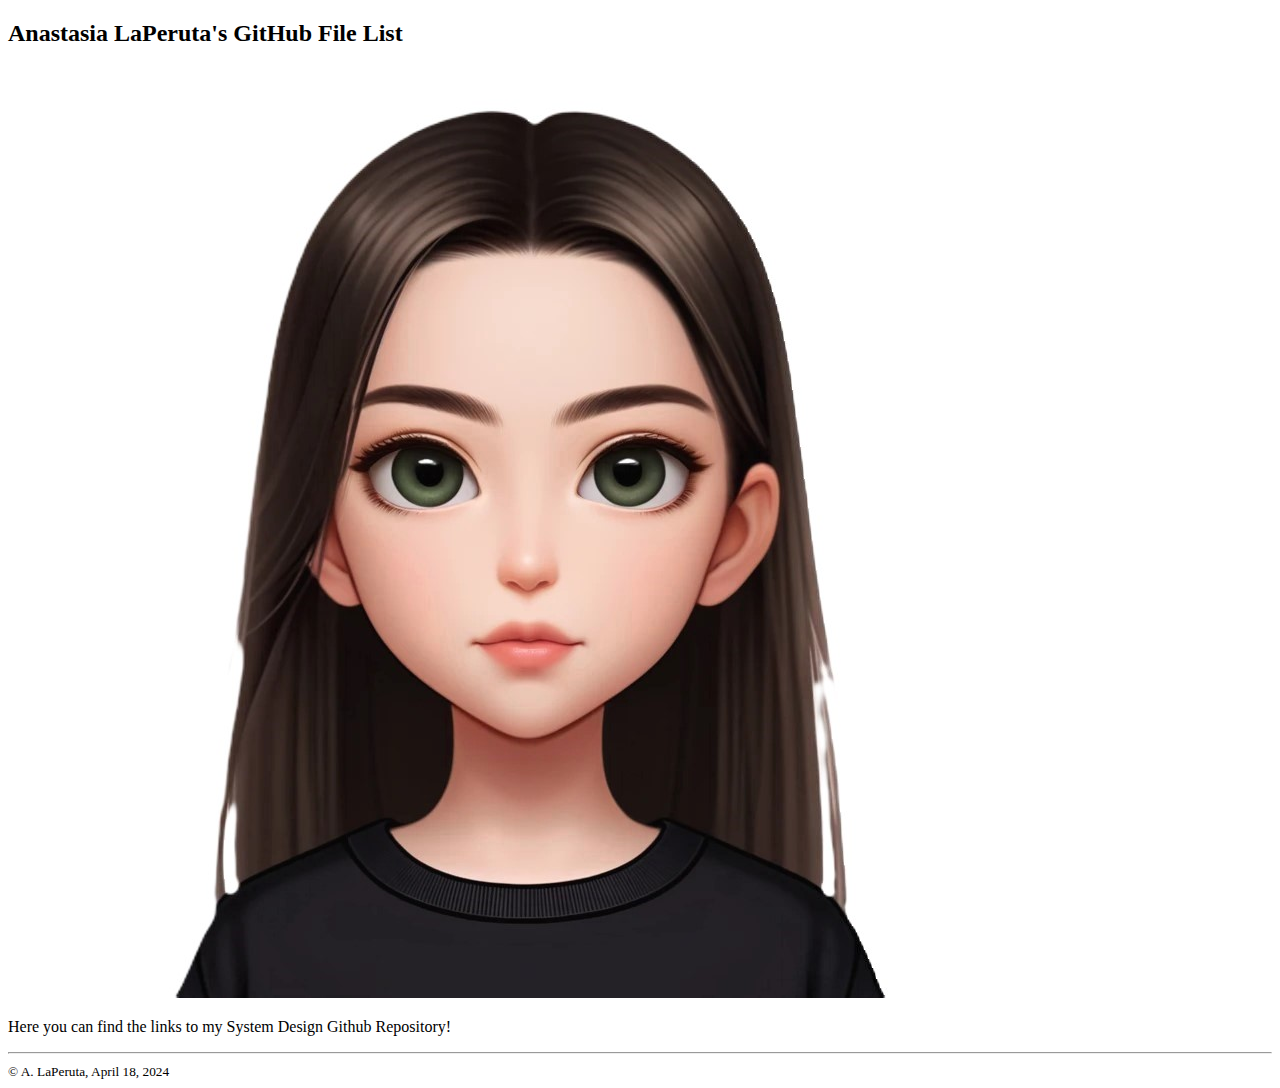
==== filelist.html @ 23487c4d "Add files via upload" ====
<!DOCTYPE html>
<html>
    <head>
		<title> Anastasia LaPeruta's GitHub File List </title>
		<meta charset="UTF-8">
		
		<style>
			div {
			background-image: url('https://images.rawpixel.com/image_800/czNmcy1wcml2YXRlL3Jhd3BpeGVsX2ltYWdlcy93ZWJzaXRlX2NvbnRlbnQvbHIvdjU0NmJhdGNoMy1teW50LTM0LWJhZGdld2F0ZXJjb2xvcl8xLmpwZw.jpg');
			}
	
		</style>
	
    </head>

<!--  ******************************************************************************************************** -->
    <body>
	<div>
	<h2> Anastasia LaPeruta's GitHub File List </h2>
	
	<img src= "avatar.jpg" id="avatar" />
    
	<p> Here you can find the links to my System Design Github Repository! </p>
	
    <script>
	function githubFilelist(){
				
		var htmlString = "";
	
	  // this creates JS object 'data' with a list of files  
          // change "aptokash/SD330" to your github id and repository name 
		(async () => {
			const response = await fetch("https://api.github.com/repos/AnastasiaLaPeruta/SD330/contents/");
			const data = await response.json();
    	
	  // loop through the list of files, set "file" to each file name
    		for (let file of data) {
				
				fname = file.name;           
				fpath = '<a href="https://github.com/AnastasiaLaPeruta/SD330/' + fname + '"> </a>';  
				
				htmlString += "<p>" + fname ;
				htmlString += "<p>" + fpath ;
			}
        
		document.getElementById('files').innerHTML = htmlString;
		})()
	
	}
	githubFileList();
	
	
	</script>	
	
	<footer>
		<hr>
		<small> &copy; A. LaPeruta, April 18, 2024 </small>
	</footer>
	</div>
  </body>
</html>
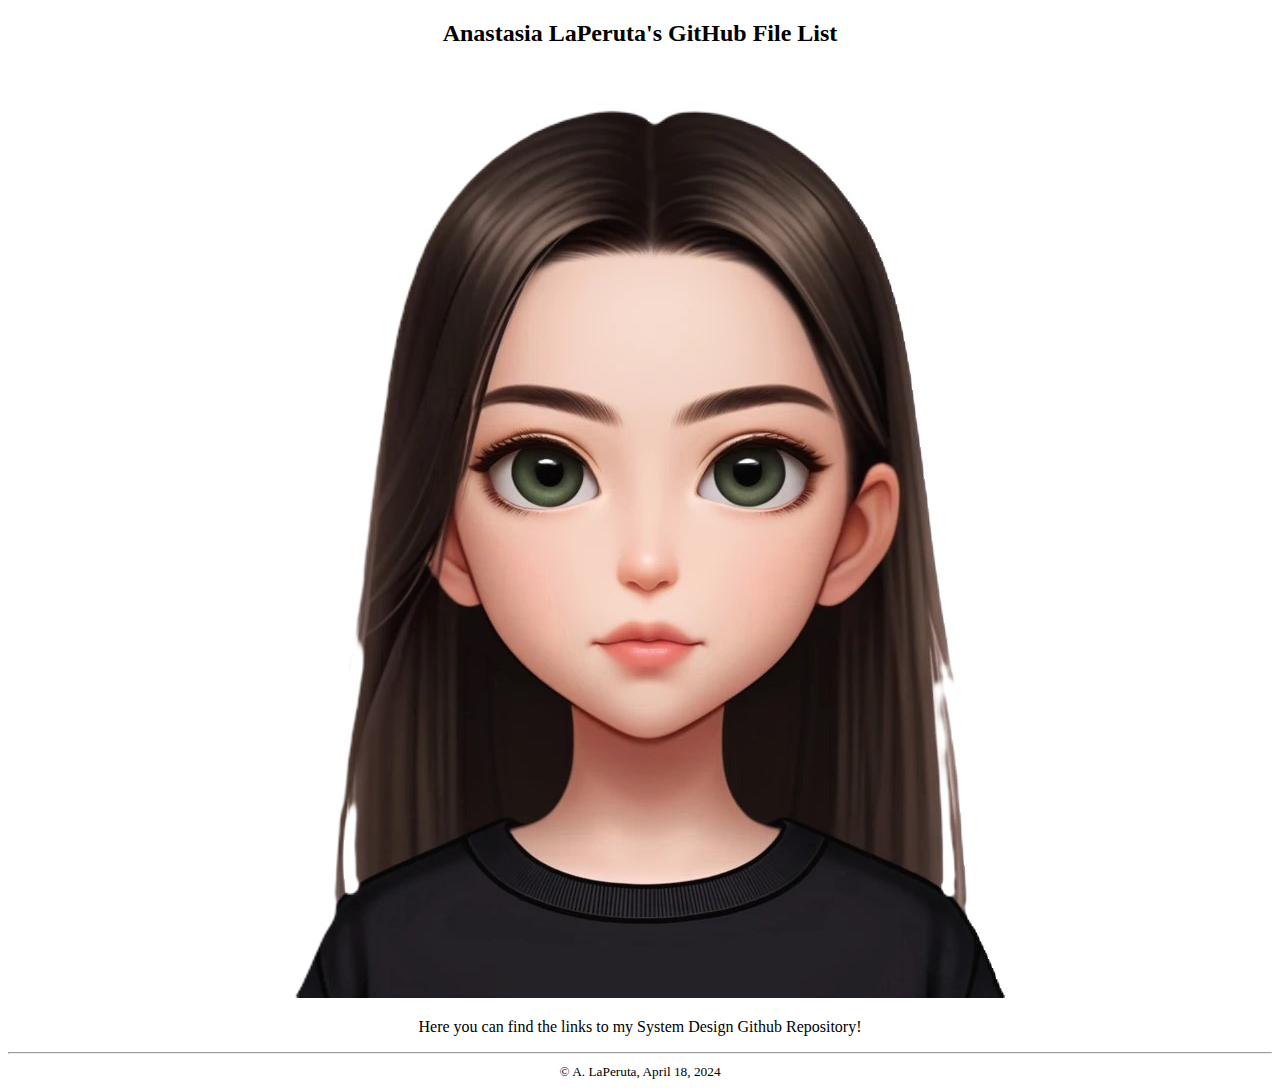
==== commit 5ce2be20: "centering content on page" ====
--- a/filelist.html
+++ b/filelist.html
@@ -15,12 +15,14 @@
 
 <!--  ******************************************************************************************************** -->
     <body>
-	<div>
+	<div style=" text-align: center;">
 	<h2> Anastasia LaPeruta's GitHub File List </h2>
 	
 	<img src= "avatar.jpg" id="avatar" />
     
 	<p> Here you can find the links to my System Design Github Repository! </p>
+	
+	<p id="files">
 	
     <script>
 	function githubFilelist(){
@@ -37,18 +39,18 @@
     		for (let file of data) {
 				
 				fname = file.name;           
-				fpath = '<a href="https://github.com/AnastasiaLaPeruta/SD330/' + fname + '"> </a>';  
+				fpath = "https://anastasialaperuta.github.io/SD330/" + fname;  
 				
-				htmlString += "<p>" + fname ;
-				htmlString += "<p>" + fpath ;
+				htmlString += "<p>" + "<a href='" + fpath + "'" + "</a>";
+				htmlString += "<ul><li>" + fname + "</li></ul>";
 			}
         
 		document.getElementById('files').innerHTML = htmlString;
 		})()
 	
 	}
-	githubFileList();
 	
+	 githubFilelist();
 	
 	</script>	
 	
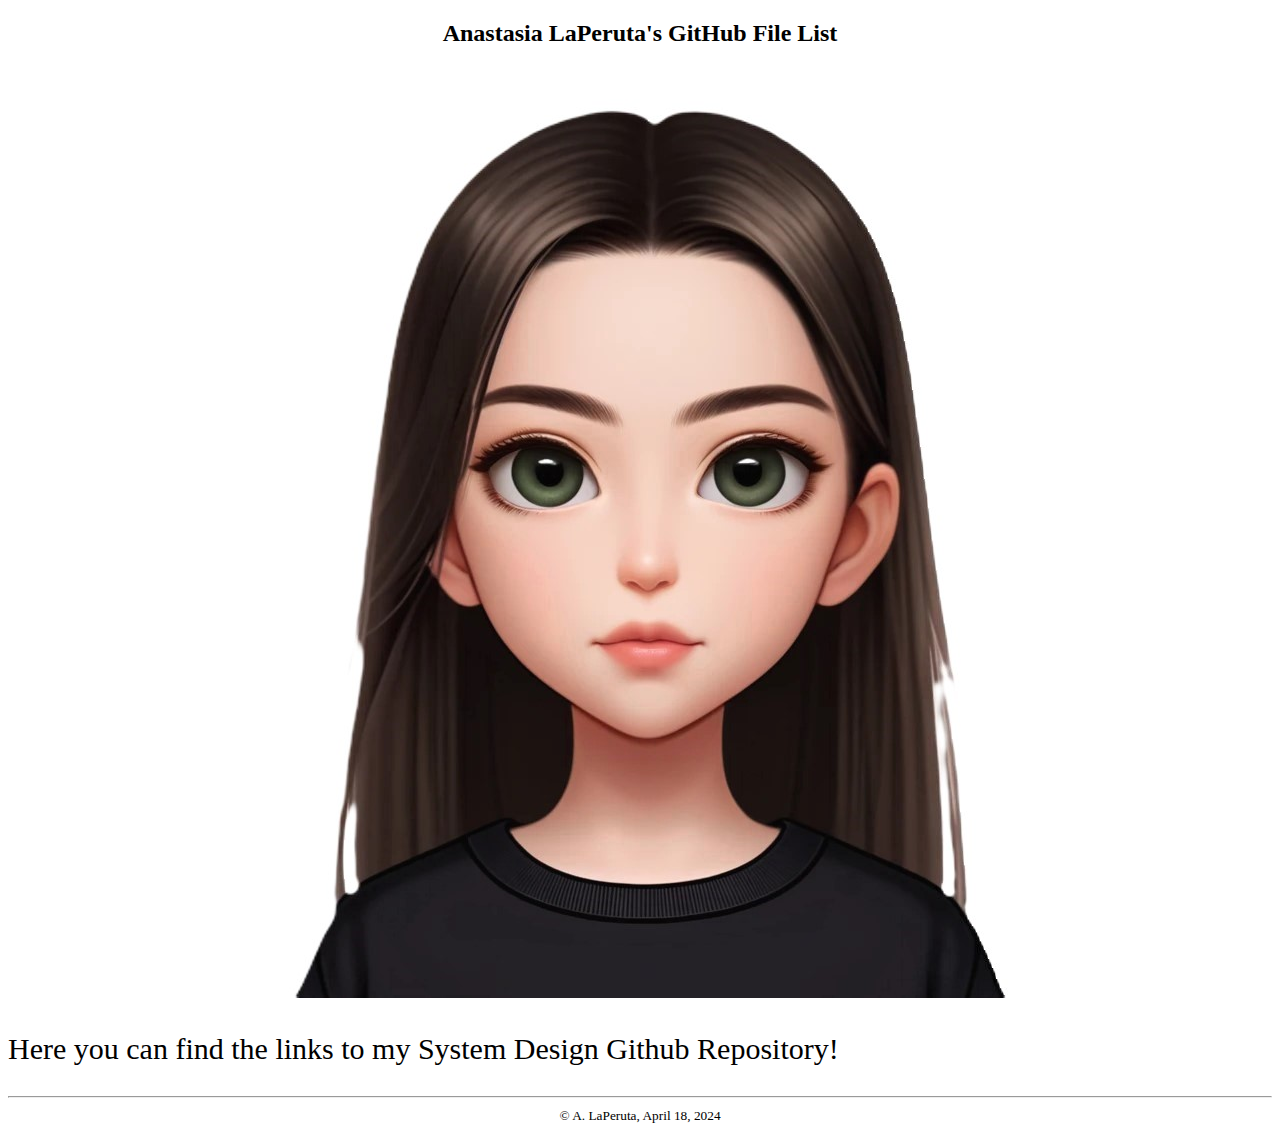
==== commit 5adbb2ed: "possible final edit" ====
--- a/filelist.html
+++ b/filelist.html
@@ -18,11 +18,11 @@
 	<div style=" text-align: center;">
 	<h2> Anastasia LaPeruta's GitHub File List </h2>
 	
-	<img src= "avatar.jpg" id="avatar" />
+	<img style="width:100;height:100;" src= "avatar.jpg" id="avatar" />
     
-	<p> Here you can find the links to my System Design Github Repository! </p>
+	<p style = "text-align:left; font-size:30px;"> Here you can find the links to my System Design Github Repository! </p>
 	
-	<p id="files">
+	<p style = "text-align:left;" id="files">
 	
     <script>
 	function githubFilelist(){
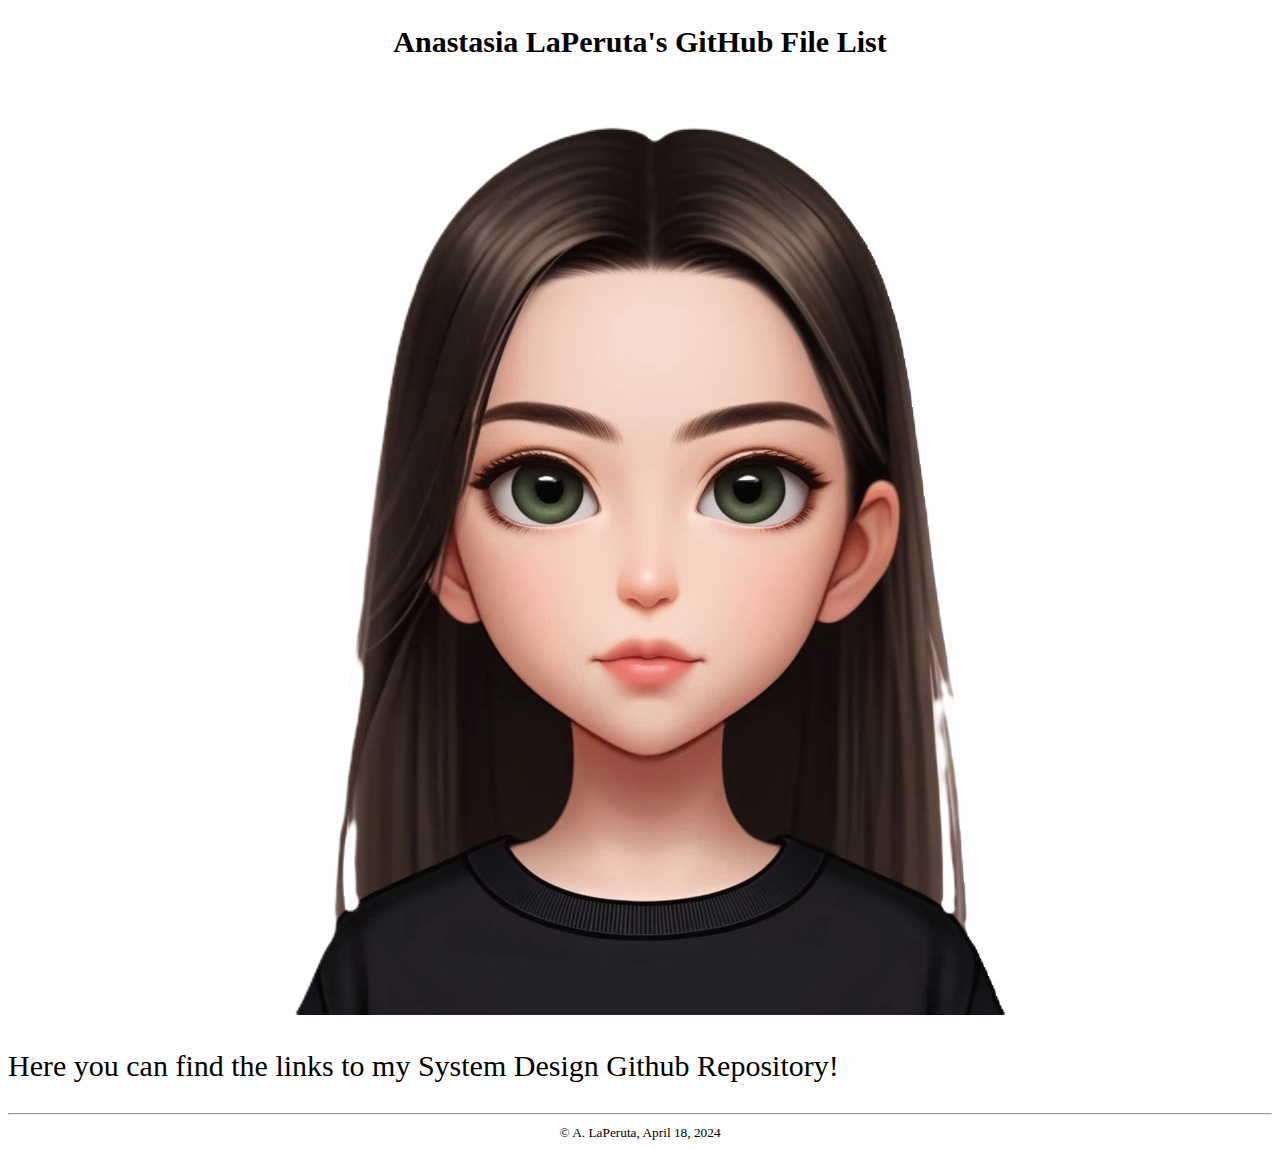
==== commit 068a2657: "changed font-size" ====
--- a/filelist.html
+++ b/filelist.html
@@ -16,7 +16,7 @@
 <!--  ******************************************************************************************************** -->
     <body>
 	<div style=" text-align: center;">
-	<h2> Anastasia LaPeruta's GitHub File List </h2>
+	<h2 style="font-size:30px;"> Anastasia LaPeruta's GitHub File List </h2>
 	
 	<img style="width:100;height:100;" src= "avatar.jpg" id="avatar" />
     
